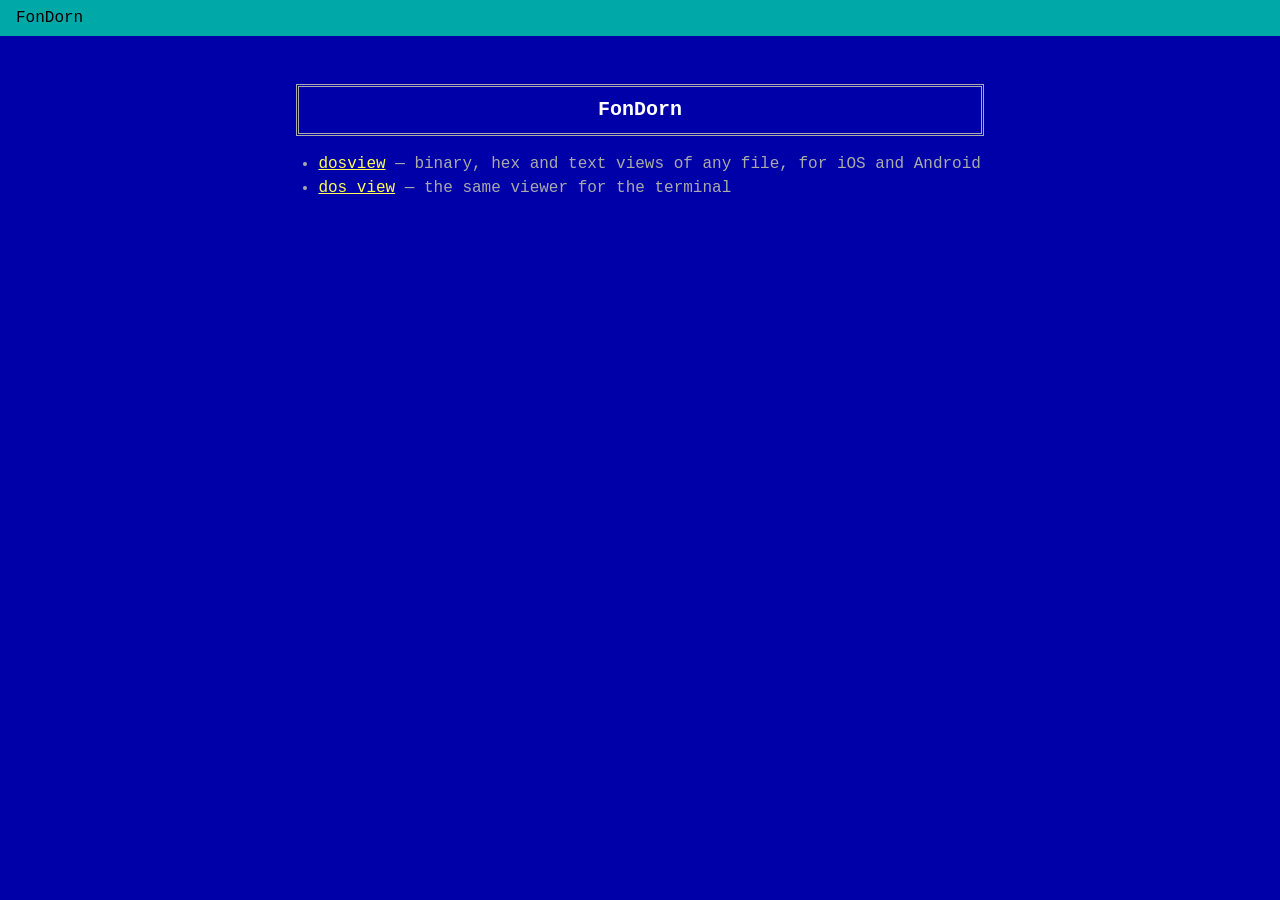
==== index.html @ 615e4ea9 "dosview support and privacy pages - /dosview/ — support: what the app does, how to report a bug, com" ====
<!doctype html>
<html lang="en">
<head>
<meta charset="utf-8">
<meta name="viewport" content="width=device-width, initial-scale=1">
<title>FonDorn</title>
<link rel="stylesheet" href="style.css">
</head>
<body>
<header>FonDorn</header>
<main>
<h1>FonDorn</h1>
<ul>
  <li><a href="dosview/">dosview</a> — binary, hex and text views of any file, for iOS and Android</li>
  <li><a href="https://github.com/FonDorn/dos_view">dos_view</a> — the same viewer for the terminal</li>
</ul>
</main>
</body>
</html>
---- style.css ----
/* The DOS palette of the app: lib/core/terminal/dos_palette.dart. */
:root {
  --bg: #0000a8;
  --fg: #aaaaaa;
  --bright: #ffffff;
  --bar: #00a8a8;
  --bar-fg: #000000;
  --accent: #ffff55;
}
* { box-sizing: border-box; }
html { background: var(--bg); }
body {
  margin: 0;
  background: var(--bg);
  color: var(--fg);
  font: 16px/1.5 ui-monospace, "SF Mono", Menlo, Consolas, "Courier New", monospace;
}
header, footer {
  background: var(--bar);
  color: var(--bar-fg);
  padding: 6px 16px;
}
header a, footer a { color: var(--bar-fg); }
main { max-width: 720px; margin: 0 auto; padding: 16px; }
h1, h2 { color: var(--bright); font-size: 1em; margin: 1.6em 0 .6em; }
h1 { font-size: 1.25em; border: 3px double var(--fg); padding: 8px 12px; text-align: center; }
a { color: var(--accent); }
ul { padding-left: 1.4em; }
code { color: var(--bright); }
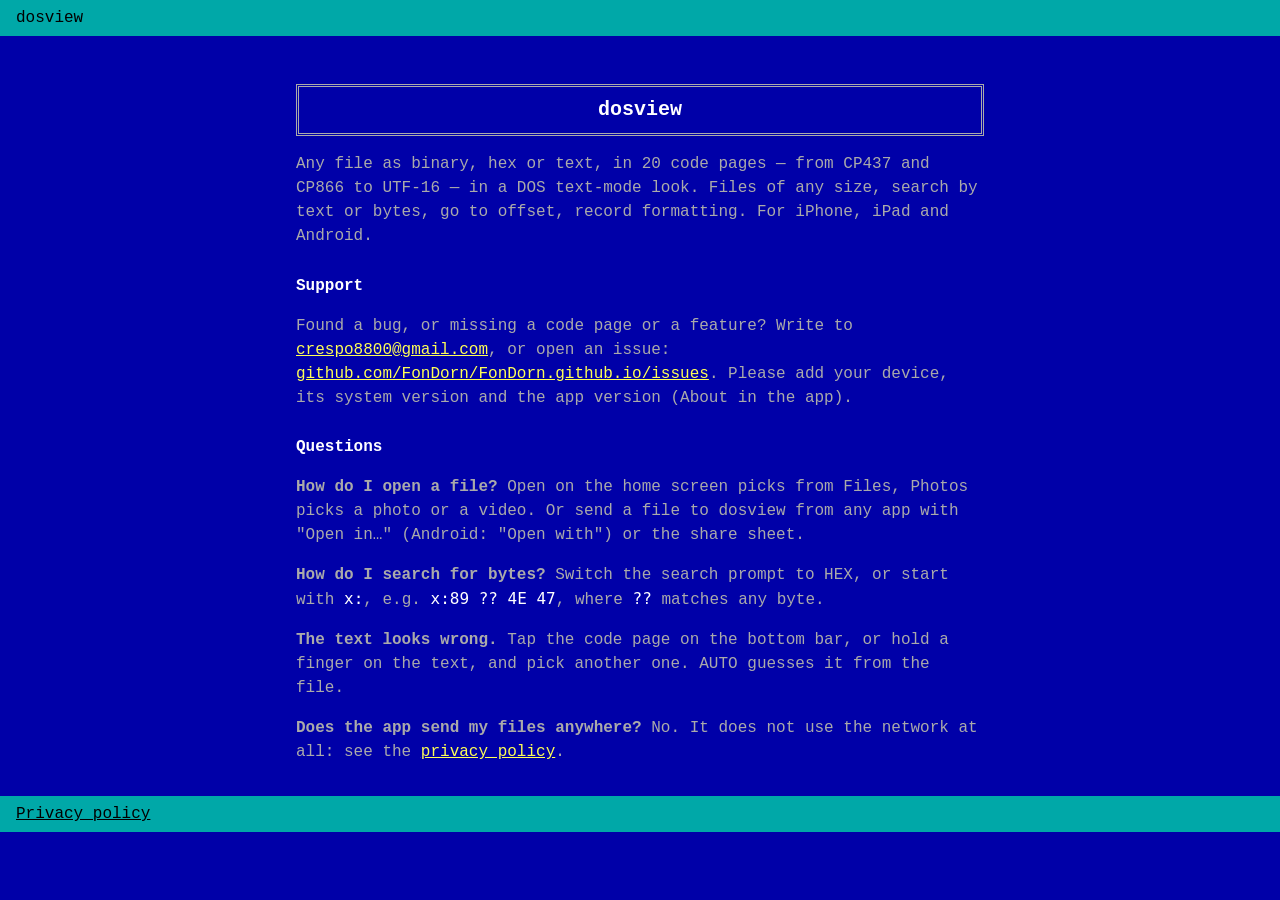
==== commit 4ac28e9b: "The site's home is dosview - The root sends you on to /dosview/; the page headers no longer link   b" ====
--- a/index.html
+++ b/index.html
@@ -3,17 +3,16 @@
 <head>
 <meta charset="utf-8">
 <meta name="viewport" content="width=device-width, initial-scale=1">
-<title>FonDorn</title>
+<title>dosview</title>
+<!-- The site is dosview's: its home is /dosview/. -->
+<meta http-equiv="refresh" content="0; url=dosview/">
+<link rel="canonical" href="https://fondorn.github.io/dosview/">
+<script>location.replace('dosview/');</script>
 <link rel="stylesheet" href="style.css">
 </head>
 <body>
-<header>FonDorn</header>
 <main>
-<h1>FonDorn</h1>
-<ul>
-  <li><a href="dosview/">dosview</a> — binary, hex and text views of any file, for iOS and Android</li>
-  <li><a href="https://github.com/FonDorn/dos_view">dos_view</a> — the same viewer for the terminal</li>
-</ul>
+<p><a href="dosview/">dosview</a></p>
 </main>
 </body>
 </html>
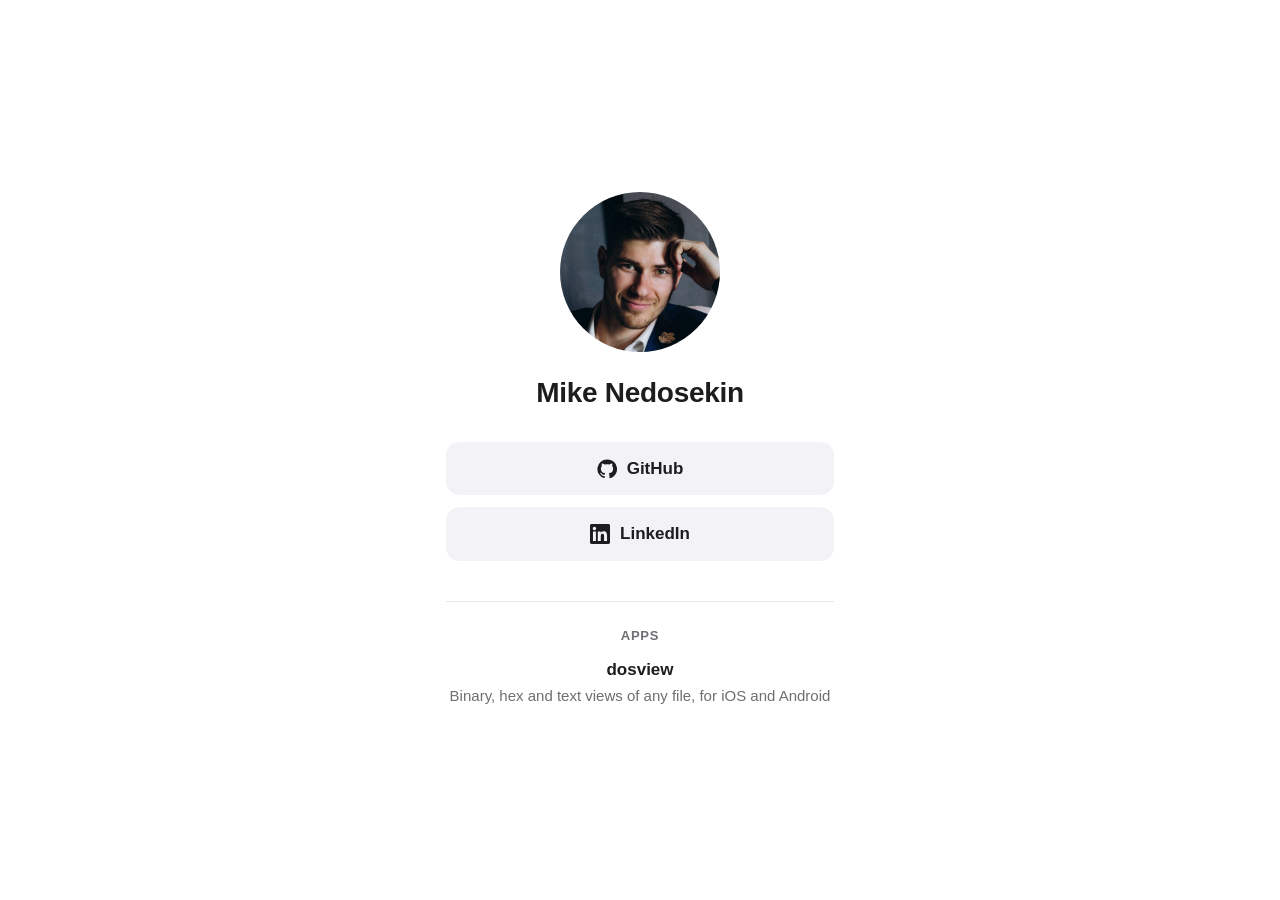
==== commit 3521aaf5: "Home page: photo, GitHub, LinkedIn and the apps - The root is a page of its own again, no longer a r" ====
--- a/index.html
+++ b/index.html
@@ -3,16 +3,99 @@
 <head>
 <meta charset="utf-8">
 <meta name="viewport" content="width=device-width, initial-scale=1">
-<title>dosview</title>
-<!-- The site is dosview's: its home is /dosview/. -->
-<meta http-equiv="refresh" content="0; url=dosview/">
-<link rel="canonical" href="https://fondorn.github.io/dosview/">
-<script>location.replace('dosview/');</script>
-<link rel="stylesheet" href="style.css">
+<title>Mike Nedosekin</title>
+<meta name="description" content="Mike Nedosekin — GitHub, LinkedIn and apps.">
+<meta name="color-scheme" content="light dark">
+<style>
+  :root {
+    --bg: #ffffff;
+    --fg: #1d1d1f;
+    --muted: #6e6e73;
+    --line: #e5e5ea;
+    --button: #f2f2f7;
+    --button-hover: #e5e5ea;
+  }
+  @media (prefers-color-scheme: dark) {
+    :root {
+      --bg: #000000;
+      --fg: #f5f5f7;
+      --muted: #98989d;
+      --line: #2c2c2e;
+      --button: #1c1c1e;
+      --button-hover: #2c2c2e;
+    }
+  }
+  * { box-sizing: border-box; }
+  body {
+    margin: 0;
+    min-height: 100vh;
+    display: flex;
+    align-items: center;
+    justify-content: center;
+    background: var(--bg);
+    color: var(--fg);
+    font: 17px/1.5 -apple-system, BlinkMacSystemFont, "Segoe UI", Roboto, Helvetica, Arial, sans-serif;
+  }
+  main { width: 100%; max-width: 420px; padding: 48px 16px; text-align: center; }
+  .photo {
+    width: 160px;
+    height: 160px;
+    border-radius: 50%;
+    object-fit: cover;
+    display: block;
+    margin: 0 auto 20px;
+  }
+  h1 { font-size: 28px; font-weight: 700; margin: 0 0 28px; letter-spacing: -.01em; }
+  .links { display: grid; gap: 12px; }
+  .links a {
+    display: flex;
+    align-items: center;
+    justify-content: center;
+    gap: 10px;
+    padding: 14px 16px;
+    border-radius: 14px;
+    background: var(--button);
+    color: var(--fg);
+    text-decoration: none;
+    font-weight: 600;
+  }
+  .links a:hover { background: var(--button-hover); }
+  .links svg { width: 20px; height: 20px; fill: currentColor; flex: none; }
+  h2 {
+    font-size: 13px;
+    font-weight: 600;
+    text-transform: uppercase;
+    letter-spacing: .06em;
+    color: var(--muted);
+    margin: 40px 0 12px;
+    padding-top: 24px;
+    border-top: 1px solid var(--line);
+  }
+  .app { color: var(--fg); text-decoration: none; display: block; }
+  .app b { display: block; font-size: 17px; }
+  .app span { color: var(--muted); font-size: 15px; }
+  .app:hover b { text-decoration: underline; }
+</style>
 </head>
 <body>
 <main>
-<p><a href="dosview/">dosview</a></p>
+  <img class="photo" src="photo.jpg" width="160" height="160" alt="Mike Nedosekin">
+  <h1>Mike Nedosekin</h1>
+  <nav class="links">
+    <a href="https://github.com/FonDorn">
+      <svg viewBox="0 0 24 24" aria-hidden="true"><path d="M12 .5a11.5 11.5 0 0 0-3.64 22.41c.58.1.79-.25.79-.56v-2c-3.2.7-3.88-1.37-3.88-1.37-.52-1.33-1.28-1.69-1.28-1.69-1.05-.72.08-.7.08-.7 1.16.08 1.77 1.19 1.77 1.19 1.03 1.77 2.7 1.26 3.36.96.1-.75.4-1.26.73-1.55-2.55-.29-5.24-1.28-5.24-5.69 0-1.26.45-2.28 1.18-3.09-.12-.29-.51-1.46.11-3.04 0 0 .97-.31 3.17 1.18a11 11 0 0 1 5.77 0c2.2-1.49 3.17-1.18 3.17-1.18.63 1.58.23 2.75.11 3.04.74.81 1.18 1.83 1.18 3.09 0 4.42-2.69 5.39-5.26 5.68.41.36.78 1.06.78 2.14v3.17c0 .31.21.67.8.56A11.5 11.5 0 0 0 12 .5Z"/></svg>
+      GitHub
+    </a>
+    <a href="https://linkedin.com/in/mike-nedosekin">
+      <svg viewBox="0 0 24 24" aria-hidden="true"><path d="M20.45 20.45h-3.56v-5.57c0-1.33-.02-3.04-1.85-3.04-1.86 0-2.14 1.45-2.14 2.94v5.67H9.35V9h3.41v1.56h.05c.48-.9 1.64-1.85 3.37-1.85 3.6 0 4.27 2.37 4.27 5.46v6.28ZM5.34 7.43a2.06 2.06 0 1 1 0-4.13 2.06 2.06 0 0 1 0 4.13ZM7.12 20.45H3.56V9h3.56v11.45ZM22.22 0H1.77C.79 0 0 .77 0 1.73v20.54C0 23.23.79 24 1.77 24h20.45c.98 0 1.78-.77 1.78-1.73V1.73C24 .77 23.2 0 22.22 0Z"/></svg>
+      LinkedIn
+    </a>
+  </nav>
+  <h2>Apps</h2>
+  <a class="app" href="dosview/">
+    <b>dosview</b>
+    <span>Binary, hex and text views of any file, for iOS and Android</span>
+  </a>
 </main>
 </body>
 </html>
